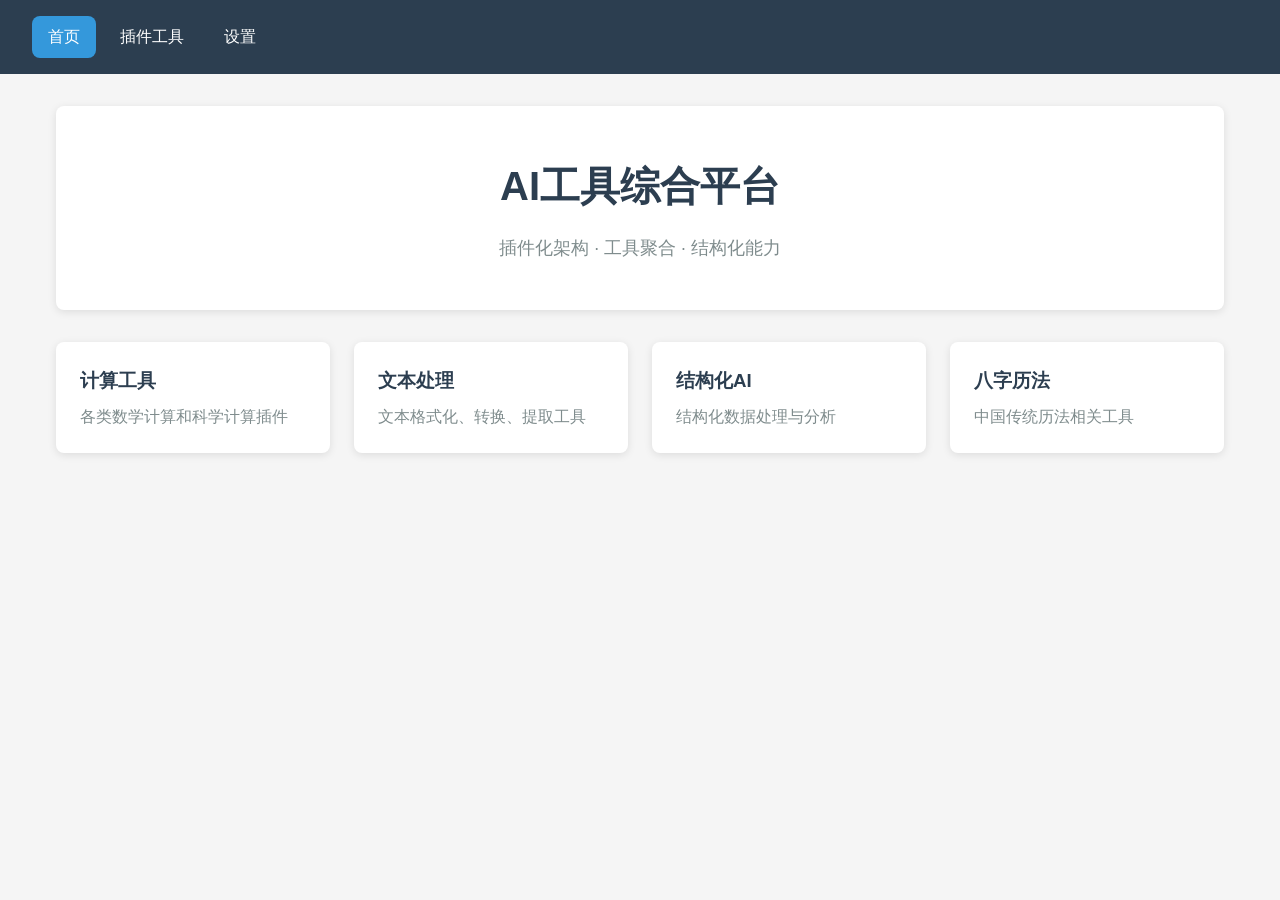
==== static/index.html @ 892d4749 "feat: 初始化AI工具平台项目基础架构 - 添加FastAPI框架和基础配置 - 实现插件系统核心模块(registry/manager/base) - 添加中间件和路由配置 - 实现统一响应格式" ====
<!DOCTYPE html>
<html lang="zh-CN">
<head>
    <meta charset="UTF-8">
    <meta name="viewport" content="width=device-width, initial-scale=1.0">
    <title>AI工具平台</title>
    <link rel="stylesheet" href="/static/css/style.css">
</head>
<body>
    <nav class="nav">
        <a href="/" class="active">首页</a>
        <a href="/tools">插件工具</a>
        <a href="/settings">设置</a>
    </nav>
    <div class="container">
        <div class="card hero">
            <h1>AI工具综合平台</h1>
            <p>插件化架构 · 工具聚合 · 结构化能力</p>
        </div>
        <div class="features">
            <div class="feature">
                <h3>计算工具</h3>
                <p>各类数学计算和科学计算插件</p>
            </div>
            <div class="feature">
                <h3>文本处理</h3>
                <p>文本格式化、转换、提取工具</p>
            </div>
            <div class="feature">
                <h3>结构化AI</h3>
                <p>结构化数据处理与分析</p>
            </div>
            <div class="feature">
                <h3>八字历法</h3>
                <p>中国传统历法相关工具</p>
            </div>
        </div>
    </div>
    <script src="/static/js/app.js"></script>
    <script>
        document.addEventListener('DOMContentLoaded', async () => {
            try {
                const result = await App.get('/health', { showLoading: false, showError: false });
                console.log('API Status:', result);
            } catch (e) {
                console.warn('API not available:', e.message);
            }
        });
    </script>
</body>
</html>
---- static/css/style.css ----
* { margin: 0; padding: 0; box-sizing: border-box; }

:root {
    --primary-color: #3498db;
    --primary-hover: #2980b9;
    --success-color: #27ae60;
    --warning-color: #f39c12;
    --error-color: #e74c3c;
    --text-color: #2c3e50;
    --text-light: #7f8c8d;
    --bg-color: #f5f5f5;
    --card-bg: #ffffff;
    --border-color: #ddd;
    --shadow: 0 2px 8px rgba(0,0,0,0.1);
    --shadow-hover: 0 4px 16px rgba(0,0,0,0.15);
    --radius: 8px;
    --transition: all 0.2s ease;
}

body {
    font-family: "Microsoft YaHei", Arial, sans-serif;
    background: var(--bg-color);
    color: var(--text-color);
    line-height: 1.6;
}

a { color: var(--primary-color); text-decoration: none; transition: var(--transition); }
a:hover { color: var(--primary-hover); }

.nav {
    background: var(--text-color);
    padding: 1rem 2rem;
    display: flex;
    gap: 0.5rem;
    align-items: center;
}

.nav a {
    color: white;
    padding: 0.5rem 1rem;
    border-radius: var(--radius);
    transition: var(--transition);
}

.nav a:hover,
.nav a.active {
    background: var(--primary-color);
}

.container {
    max-width: 1200px;
    margin: 2rem auto;
    padding: 0 1rem;
}

.card {
    background: var(--card-bg);
    border-radius: var(--radius);
    padding: 1.5rem;
    box-shadow: var(--shadow);
    transition: var(--transition);
}

.card:hover {
    box-shadow: var(--shadow-hover);
}

.card-header {
    border-bottom: 1px solid var(--border-color);
    padding-bottom: 1rem;
    margin-bottom: 1rem;
}

.card-header h1,
.card-header h2,
.card-header h3 {
    color: var(--text-color);
}

.btn {
    display: inline-block;
    padding: 0.5rem 1.25rem;
    border: none;
    border-radius: var(--radius);
    font-size: 0.9rem;
    font-weight: 500;
    cursor: pointer;
    transition: var(--transition);
    text-align: center;
}

.btn:disabled {
    opacity: 0.6;
    cursor: not-allowed;
}

.btn-primary {
    background: var(--primary-color);
    color: white;
}

.btn-primary:hover:not(:disabled) {
    background: var(--primary-hover);
}

.btn-success {
    background: var(--success-color);
    color: white;
}

.btn-danger {
    background: var(--error-color);
    color: white;
}

.btn-outline {
    background: transparent;
    border: 1px solid var(--border-color);
    color: var(--text-color);
}

.btn-outline:hover {
    border-color: var(--primary-color);
    color: var(--primary-color);
}

.form-group {
    margin-bottom: 1.25rem;
}

.form-group label {
    display: block;
    color: var(--text-color);
    margin-bottom: 0.5rem;
    font-weight: 500;
}

.form-control {
    width: 100%;
    padding: 0.75rem;
    border: 1px solid var(--border-color);
    border-radius: var(--radius);
    font-size: 1rem;
    transition: var(--transition);
}

.form-control:focus {
    outline: none;
    border-color: var(--primary-color);
    box-shadow: 0 0 0 3px rgba(52, 152, 219, 0.1);
}

.form-control:disabled {
    background: var(--bg-color);
    cursor: not-allowed;
}

select.form-control {
    cursor: pointer;
}

.toast-container {
    position: fixed;
    top: 1rem;
    right: 1rem;
    z-index: 9999;
    display: flex;
    flex-direction: column;
    gap: 0.5rem;
}

.toast {
    padding: 1rem 1.5rem;
    border-radius: var(--radius);
    color: white;
    box-shadow: var(--shadow);
    display: flex;
    align-items: center;
    gap: 0.75rem;
    min-width: 280px;
    animation: slideIn 0.3s ease;
}

@keyframes slideIn {
    from { transform: translateX(100%); opacity: 0; }
    to { transform: translateX(0); opacity: 1; }
}

.toast.success { background: var(--success-color); }
.toast.error { background: var(--error-color); }
.toast.warning { background: var(--warning-color); }
.toast.info { background: var(--primary-color); }

.toast-close {
    background: none;
    border: none;
    color: white;
    font-size: 1.25rem;
    cursor: pointer;
    opacity: 0.8;
    padding: 0 0.25rem;
}

.toast-close:hover { opacity: 1; }

.loading-overlay {
    position: fixed;
    top: 0;
    left: 0;
    right: 0;
    bottom: 0;
    background: rgba(255, 255, 255, 0.8);
    display: flex;
    align-items: center;
    justify-content: center;
    z-index: 9998;
}

.spinner {
    width: 48px;
    height: 48px;
    border: 4px solid var(--border-color);
    border-top-color: var(--primary-color);
    border-radius: 50%;
    animation: spin 0.8s linear infinite;
}

@keyframes spin {
    to { transform: rotate(360deg); }
}

.loading-inline {
    display: inline-flex;
    align-items: center;
    gap: 0.5rem;
}

.spinner-sm {
    width: 20px;
    height: 20px;
    border: 2px solid var(--border-color);
    border-top-color: var(--primary-color);
    border-radius: 50%;
    animation: spin 0.8s linear infinite;
}

.hero {
    text-align: center;
    padding: 3rem 2rem;
    margin-bottom: 2rem;
}

.hero h1 {
    color: var(--text-color);
    margin-bottom: 1rem;
    font-size: 2.5rem;
}

.hero p {
    color: var(--text-light);
    font-size: 1.1rem;
}

.features {
    display: grid;
    grid-template-columns: repeat(auto-fit, minmax(250px, 1fr));
    gap: 1.5rem;
}

.feature {
    background: var(--card-bg);
    padding: 1.5rem;
    border-radius: var(--radius);
    box-shadow: var(--shadow);
    transition: var(--transition);
}

.feature:hover {
    transform: translateY(-4px);
    box-shadow: var(--shadow-hover);
}

.feature h3 {
    color: var(--text-color);
    margin-bottom: 0.5rem;
}

.feature p {
    color: var(--text-light);
}

.tools-grid {
    display: grid;
    grid-template-columns: repeat(auto-fit, minmax(280px, 1fr));
    gap: 1.5rem;
}

.tool-card {
    background: var(--card-bg);
    border-radius: var(--radius);
    padding: 1.5rem;
    box-shadow: var(--shadow);
    transition: var(--transition);
    cursor: pointer;
}

.tool-card:hover {
    transform: translateY(-4px);
    box-shadow: var(--shadow-hover);
}

.tool-card h3 {
    color: var(--text-color);
    margin-bottom: 0.5rem;
}

.tool-card p {
    color: var(--text-light);
    font-size: 0.9rem;
    margin-bottom: 0.75rem;
}

.badge {
    display: inline-block;
    background: var(--primary-color);
    color: white;
    padding: 0.25rem 0.5rem;
    border-radius: 4px;
    font-size: 0.75rem;
}

.badge.placeholder {
    background: var(--text-light);
}

.header {
    margin-bottom: 1.5rem;
}

.header h1 {
    color: var(--text-color);
    font-size: 1.75rem;
}

.header p {
    color: var(--text-light);
    margin-top: 0.25rem;
}

.info-box {
    margin-top: 1rem;
    padding: 1rem;
    background: var(--bg-color);
    border-radius: var(--radius);
    color: var(--text-light);
}

.hidden {
    display: none !important;
}
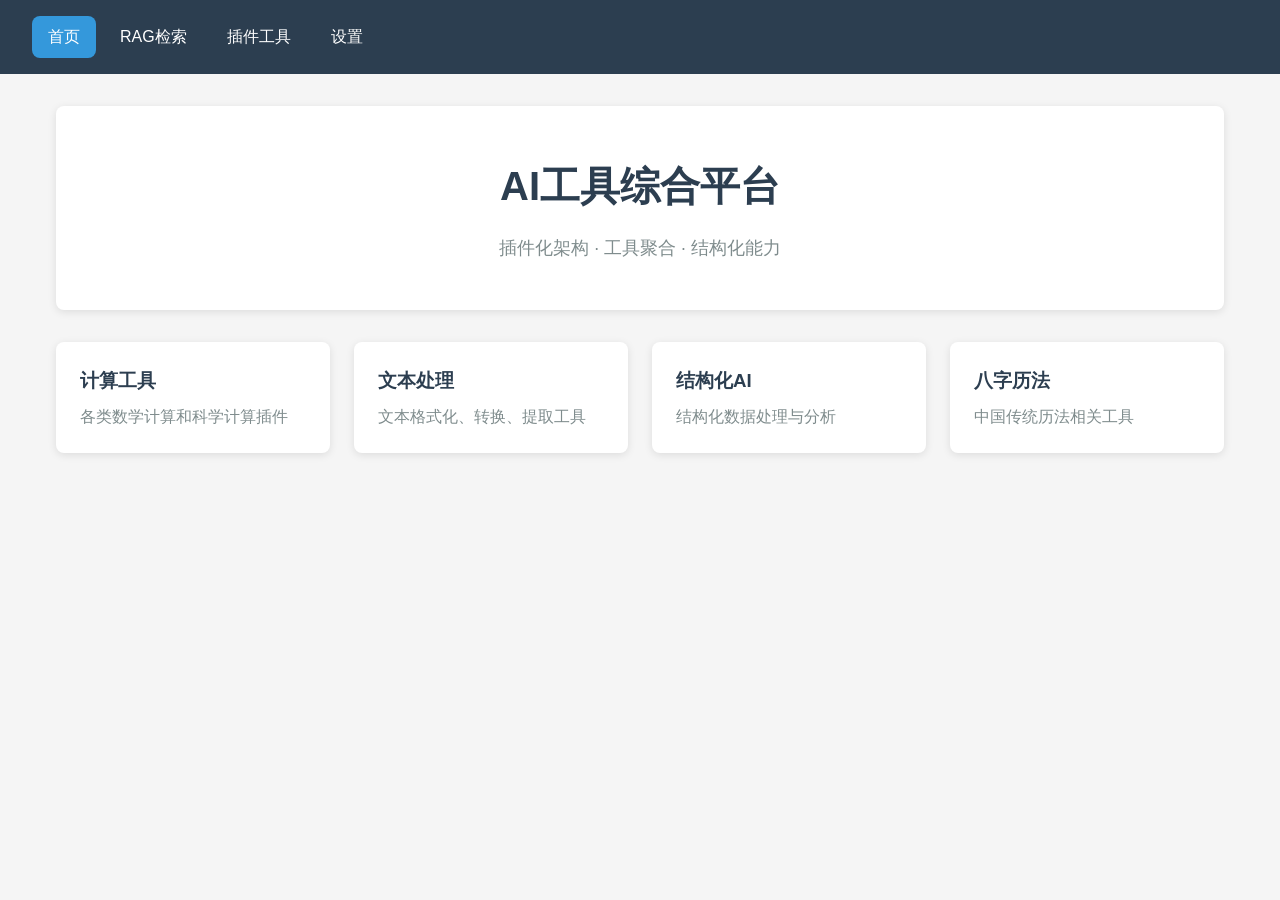
==== commit 00c7b715: "feat(rag): 新增RAG检索功能及相关组件 - 添加RAG服务核心组件：文本分块、向量存储、检索器和嵌入服务 - 实现文档上传、查询和管理的API路由 - 新增RAG前端页面和样式 - 扩展配" ====
--- a/static/index.html
+++ b/static/index.html
@@ -9,6 +9,7 @@
 <body>
     <nav class="nav">
         <a href="/" class="active">首页</a>
+        <a href="/rag">RAG检索</a>
         <a href="/tools">插件工具</a>
         <a href="/settings">设置</a>
     </nav>
--- a/static/css/style.css
+++ b/static/css/style.css
@@ -358,3 +358,445 @@
 .hidden {
     display: none !important;
 }
+
+.rag-layout {
+    display: grid;
+    grid-template-columns: 320px 1fr;
+    gap: 1.5rem;
+    height: calc(100vh - 140px);
+}
+
+@media (max-width: 992px) {
+    .rag-layout {
+        grid-template-columns: 1fr;
+        height: auto;
+    }
+}
+
+.sidebar {
+    background: var(--card-bg);
+    border-radius: var(--radius);
+    box-shadow: var(--shadow);
+    display: flex;
+    flex-direction: column;
+    overflow: hidden;
+}
+
+.sidebar-header {
+    padding: 1rem;
+    border-bottom: 1px solid var(--border-color);
+    display: flex;
+    justify-content: space-between;
+    align-items: center;
+}
+
+.sidebar-header h3 {
+    color: var(--text-color);
+    font-size: 1rem;
+}
+
+.sidebar-stats {
+    display: flex;
+    gap: 1rem;
+    padding: 0.75rem 1rem;
+    background: var(--bg-color);
+    font-size: 0.85rem;
+    color: var(--text-light);
+}
+
+.sidebar-stats strong {
+    color: var(--primary-color);
+}
+
+.sidebar-content {
+    flex: 1;
+    overflow-y: auto;
+    padding: 0.5rem;
+}
+
+.doc-item {
+    padding: 0.75rem;
+    border-radius: var(--radius);
+    margin-bottom: 0.5rem;
+    cursor: pointer;
+    transition: var(--transition);
+    display: flex;
+    justify-content: space-between;
+    align-items: flex-start;
+}
+
+.doc-item:hover {
+    background: var(--bg-color);
+}
+
+.doc-item.selected {
+    background: rgba(52, 152, 219, 0.1);
+    border-left: 3px solid var(--primary-color);
+}
+
+.doc-info h4 {
+    color: var(--text-color);
+    font-size: 0.9rem;
+    margin-bottom: 0.25rem;
+    word-break: break-all;
+}
+
+.doc-info p {
+    color: var(--text-light);
+    font-size: 0.8rem;
+}
+
+.doc-delete {
+    padding: 0.25rem 0.5rem;
+    font-size: 0.75rem;
+    opacity: 0;
+    transition: var(--transition);
+}
+
+.doc-item:hover .doc-delete {
+    opacity: 1;
+}
+
+.upload-area {
+    border: 2px dashed var(--border-color);
+    border-radius: var(--radius);
+    padding: 2rem 1rem;
+    text-align: center;
+    margin: 1rem;
+    transition: var(--transition);
+    cursor: pointer;
+}
+
+.upload-area:hover,
+.upload-area.dragover {
+    border-color: var(--primary-color);
+    background: rgba(52, 152, 219, 0.05);
+}
+
+.upload-icon {
+    font-size: 2.5rem;
+    margin-bottom: 0.75rem;
+}
+
+.upload-text {
+    color: var(--text-light);
+    font-size: 0.9rem;
+}
+
+.upload-text strong {
+    color: var(--primary-color);
+}
+
+.upload-hint {
+    color: var(--text-light);
+    font-size: 0.75rem;
+    margin-top: 0.5rem;
+}
+
+.upload-progress {
+    margin-top: 0.5rem;
+}
+
+.progress-bar {
+    height: 6px;
+    background: var(--bg-color);
+    border-radius: 3px;
+    overflow: hidden;
+}
+
+.progress-fill {
+    height: 100%;
+    background: var(--primary-color);
+    border-radius: 3px;
+    transition: width 0.3s ease;
+}
+
+.chat-area {
+    background: var(--card-bg);
+    border-radius: var(--radius);
+    box-shadow: var(--shadow);
+    display: flex;
+    flex-direction: column;
+    overflow: hidden;
+}
+
+.chat-header {
+    padding: 1rem;
+    border-bottom: 1px solid var(--border-color);
+    display: flex;
+    justify-content: space-between;
+    align-items: center;
+}
+
+.chat-header h3 {
+    color: var(--text-color);
+    font-size: 1rem;
+}
+
+.chat-settings {
+    display: flex;
+    align-items: center;
+    gap: 1rem;
+    font-size: 0.85rem;
+    color: var(--text-light);
+}
+
+.chat-settings label {
+    display: flex;
+    align-items: center;
+    gap: 0.5rem;
+    cursor: pointer;
+}
+
+.chat-settings input,
+.chat-settings select {
+    padding: 0.25rem 0.5rem;
+    border: 1px solid var(--border-color);
+    border-radius: 4px;
+    font-size: 0.85rem;
+}
+
+.chat-messages {
+    flex: 1;
+    overflow-y: auto;
+    padding: 1rem;
+    display: flex;
+    flex-direction: column;
+    gap: 1rem;
+}
+
+.message {
+    display: flex;
+    gap: 0.75rem;
+    animation: fadeIn 0.3s ease;
+}
+
+@keyframes fadeIn {
+    from { opacity: 0; transform: translateY(10px); }
+    to { opacity: 1; transform: translateY(0); }
+}
+
+.message.user {
+    flex-direction: row-reverse;
+}
+
+.message-avatar {
+    width: 36px;
+    height: 36px;
+    border-radius: 50%;
+    display: flex;
+    align-items: center;
+    justify-content: center;
+    font-size: 0.9rem;
+    flex-shrink: 0;
+}
+
+.message.user .message-avatar {
+    background: var(--primary-color);
+    color: white;
+}
+
+.message.assistant .message-avatar {
+    background: var(--success-color);
+    color: white;
+}
+
+.message-content {
+    max-width: 80%;
+}
+
+.message.user .message-content {
+    text-align: right;
+}
+
+.message-bubble {
+    display: inline-block;
+    padding: 0.75rem 1rem;
+    border-radius: var(--radius);
+    text-align: left;
+}
+
+.message.user .message-bubble {
+    background: var(--primary-color);
+    color: white;
+}
+
+.message.assistant .message-bubble {
+    background: var(--bg-color);
+    color: var(--text-color);
+    border: 1px solid var(--border-color);
+}
+
+.message-meta {
+    font-size: 0.75rem;
+    color: var(--text-light);
+    margin-top: 0.25rem;
+}
+
+.message.user .message-meta {
+    text-align: right;
+}
+
+.retrieval-info {
+    background: rgba(52, 152, 219, 0.1);
+    border: 1px solid rgba(52, 152, 219, 0.3);
+    border-radius: var(--radius);
+    padding: 0.75rem;
+    margin-bottom: 0.5rem;
+    font-size: 0.85rem;
+}
+
+.retrieval-info h5 {
+    color: var(--primary-color);
+    margin-bottom: 0.5rem;
+    display: flex;
+    align-items: center;
+    gap: 0.5rem;
+}
+
+.retrieval-result {
+    background: white;
+    border-radius: 4px;
+    padding: 0.5rem;
+    margin-bottom: 0.5rem;
+}
+
+.retrieval-result:last-child {
+    margin-bottom: 0;
+}
+
+.retrieval-result-header {
+    display: flex;
+    justify-content: space-between;
+    align-items: center;
+    margin-bottom: 0.25rem;
+    font-size: 0.8rem;
+}
+
+.retrieval-source {
+    color: var(--text-color);
+    font-weight: 500;
+}
+
+.retrieval-score {
+    color: var(--primary-color);
+}
+
+.retrieval-text {
+    color: var(--text-light);
+    font-size: 0.8rem;
+    line-height: 1.5;
+    display: -webkit-box;
+    -webkit-line-clamp: 2;
+    -webkit-box-orient: vertical;
+    overflow: hidden;
+}
+
+.retrieval-text.expanded {
+    -webkit-line-clamp: unset;
+    overflow: visible;
+}
+
+.retrieval-expand {
+    color: var(--primary-color);
+    cursor: pointer;
+    font-size: 0.75rem;
+    margin-top: 0.25rem;
+}
+
+.chat-input-area {
+    padding: 1rem;
+    border-top: 1px solid var(--border-color);
+}
+
+.chat-input-row {
+    display: flex;
+    gap: 0.75rem;
+}
+
+.chat-input-row textarea {
+    flex: 1;
+    padding: 0.75rem 1rem;
+    border: 1px solid var(--border-color);
+    border-radius: var(--radius);
+    font-size: 0.95rem;
+    resize: none;
+    min-height: 48px;
+    max-height: 120px;
+}
+
+.chat-input-row textarea:focus {
+    outline: none;
+    border-color: var(--primary-color);
+    box-shadow: 0 0 0 3px rgba(52, 152, 219, 0.1);
+}
+
+.chat-input-row button {
+    align-self: flex-end;
+    min-width: 80px;
+    padding: 0.75rem 1rem;
+}
+
+.empty-state {
+    display: flex;
+    flex-direction: column;
+    align-items: center;
+    justify-content: center;
+    height: 100%;
+    color: var(--text-light);
+    text-align: center;
+}
+
+.empty-state-icon {
+    font-size: 3rem;
+    margin-bottom: 1rem;
+}
+
+.empty-state h4 {
+    color: var(--text-color);
+    margin-bottom: 0.5rem;
+}
+
+.empty-state p {
+    font-size: 0.9rem;
+    max-width: 300px;
+}
+
+.typing-indicator {
+    display: flex;
+    gap: 4px;
+    padding: 0.75rem 1rem;
+}
+
+.typing-indicator span {
+    width: 8px;
+    height: 8px;
+    background: var(--primary-color);
+    border-radius: 50%;
+    animation: typing 1s infinite ease-in-out;
+}
+
+.typing-indicator span:nth-child(2) {
+    animation-delay: 0.2s;
+}
+
+.typing-indicator span:nth-child(3) {
+    animation-delay: 0.4s;
+}
+
+@keyframes typing {
+    0%, 100% { transform: translateY(0); }
+    50% { transform: translateY(-6px); }
+}
+
+.toolbar {
+    display: flex;
+    gap: 0.5rem;
+    padding: 0.75rem 1rem;
+    border-bottom: 1px solid var(--border-color);
+}
+
+.toolbar .btn {
+    padding: 0.375rem 0.75rem;
+    font-size: 0.85rem;
+}
